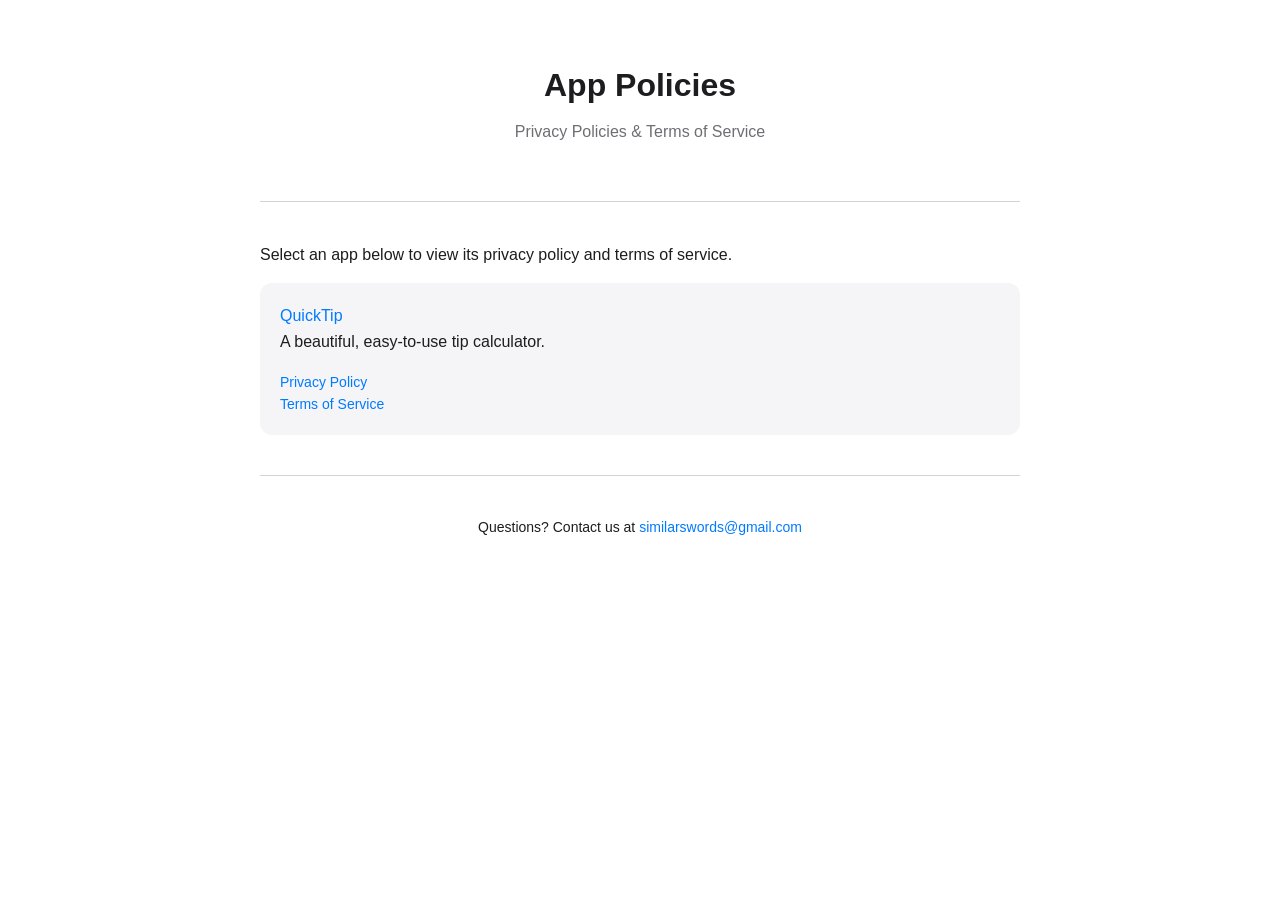
==== index.html @ 37cf04dd "Add QuickTip privacy policy and terms of service - Privacy policy (no data collection) - Terms of se" ====
<!DOCTYPE html>
<html lang="en">
<head>
    <meta charset="UTF-8">
    <meta name="viewport" content="width=device-width, initial-scale=1.0">
    <title>App Policies</title>
    <link rel="stylesheet" href="style.css">
</head>
<body>
    <header>
        <h1>App Policies</h1>
        <p class="subtitle">Privacy Policies & Terms of Service</p>
    </header>

    <main>
        <p>Select an app below to view its privacy policy and terms of service.</p>

        <ul class="app-list">
            <li>
                <a href="quicktip/index.html">QuickTip</a>
                <p>A beautiful, easy-to-use tip calculator.</p>
                <div class="links">
                    <a href="quicktip/privacy-policy.html">Privacy Policy</a>
                    <a href="quicktip/terms-of-service.html">Terms of Service</a>
                </div>
            </li>
            <!-- Add more apps here as needed -->
        </ul>
    </main>

    <footer>
        <p>Questions? Contact us at <a href="mailto:similarswords@gmail.com">similarswords@gmail.com</a></p>
    </footer>
</body>
</html>
---- style.css ----
/* App Policies - Shared Styles */
:root {
    --primary-color: #007AFF;
    --text-color: #1d1d1f;
    --secondary-text: #6e6e73;
    --background: #ffffff;
    --card-background: #f5f5f7;
    --border-color: #d2d2d7;
}

@media (prefers-color-scheme: dark) {
    :root {
        --primary-color: #0a84ff;
        --text-color: #f5f5f7;
        --secondary-text: #a1a1a6;
        --background: #000000;
        --card-background: #1c1c1e;
        --border-color: #38383a;
    }
}

* {
    box-sizing: border-box;
    margin: 0;
    padding: 0;
}

body {
    font-family: -apple-system, BlinkMacSystemFont, 'SF Pro Text', 'Segoe UI', Roboto, Helvetica, Arial, sans-serif;
    line-height: 1.6;
    color: var(--text-color);
    background-color: var(--background);
    padding: 20px;
    max-width: 800px;
    margin: 0 auto;
}

header {
    text-align: center;
    padding: 40px 0;
    border-bottom: 1px solid var(--border-color);
    margin-bottom: 40px;
}

.app-icon {
    width: 80px;
    height: 80px;
    border-radius: 18px;
    margin-bottom: 16px;
}

h1 {
    font-size: 2rem;
    font-weight: 700;
    margin-bottom: 8px;
}

.subtitle {
    color: var(--secondary-text);
    font-size: 1rem;
}

h2 {
    font-size: 1.5rem;
    font-weight: 600;
    margin-top: 32px;
    margin-bottom: 16px;
    color: var(--text-color);
}

h3 {
    font-size: 1.1rem;
    font-weight: 600;
    margin-top: 24px;
    margin-bottom: 12px;
}

p {
    margin-bottom: 16px;
    color: var(--text-color);
}

ul, ol {
    margin-bottom: 16px;
    padding-left: 24px;
}

li {
    margin-bottom: 8px;
}

a {
    color: var(--primary-color);
    text-decoration: none;
}

a:hover {
    text-decoration: underline;
}

.contact-info {
    background-color: var(--card-background);
    padding: 20px;
    border-radius: 12px;
    margin-top: 32px;
}

.contact-info h3 {
    margin-top: 0;
}

footer {
    text-align: center;
    padding: 40px 0;
    margin-top: 40px;
    border-top: 1px solid var(--border-color);
    color: var(--secondary-text);
    font-size: 0.875rem;
}

.back-link {
    display: inline-block;
    margin-bottom: 20px;
    font-size: 0.875rem;
}

/* Index page specific */
.app-list {
    list-style: none;
    padding: 0;
}

.app-list li {
    background-color: var(--card-background);
    border-radius: 12px;
    padding: 20px;
    margin-bottom: 16px;
}

.app-list a {
    display: block;
    font-weight: 500;
}

.app-list .links {
    margin-top: 8px;
}

.app-list .links a {
    font-size: 0.875rem;
    margin-right: 16px;
}
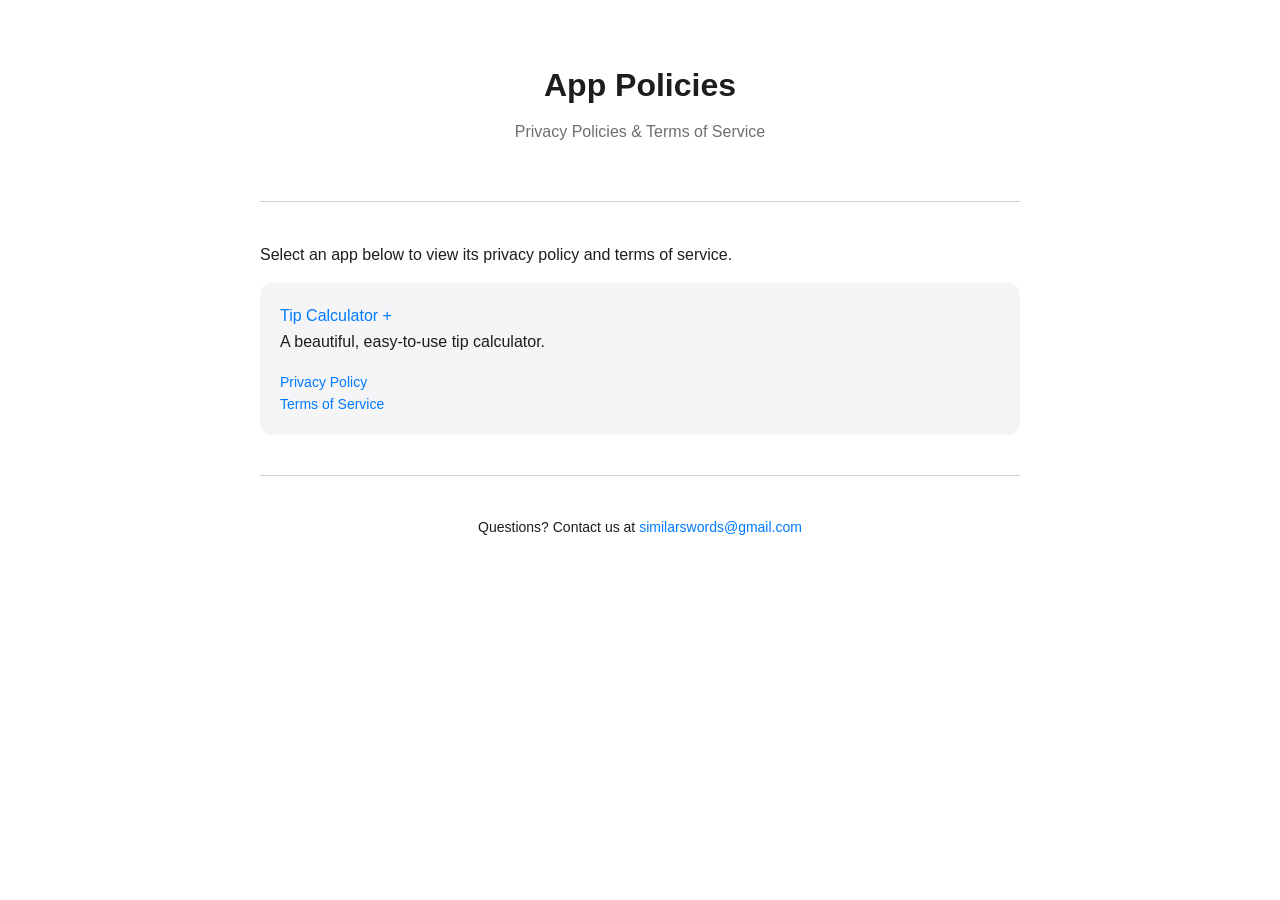
==== commit a7f962eb: "Rename to Tip Calculator +, fix year to 2025 - Renamed folder from quicktip to tip-calculator-plus -" ====
--- a/index.html
+++ b/index.html
@@ -17,11 +17,11 @@
 
         <ul class="app-list">
             <li>
-                <a href="quicktip/index.html">QuickTip</a>
+                <a href="tip-calculator-plus/index.html">Tip Calculator +</a>
                 <p>A beautiful, easy-to-use tip calculator.</p>
                 <div class="links">
-                    <a href="quicktip/privacy-policy.html">Privacy Policy</a>
-                    <a href="quicktip/terms-of-service.html">Terms of Service</a>
+                    <a href="tip-calculator-plus/privacy-policy.html">Privacy Policy</a>
+                    <a href="tip-calculator-plus/terms-of-service.html">Terms of Service</a>
                 </div>
             </li>
             <!-- Add more apps here as needed -->
